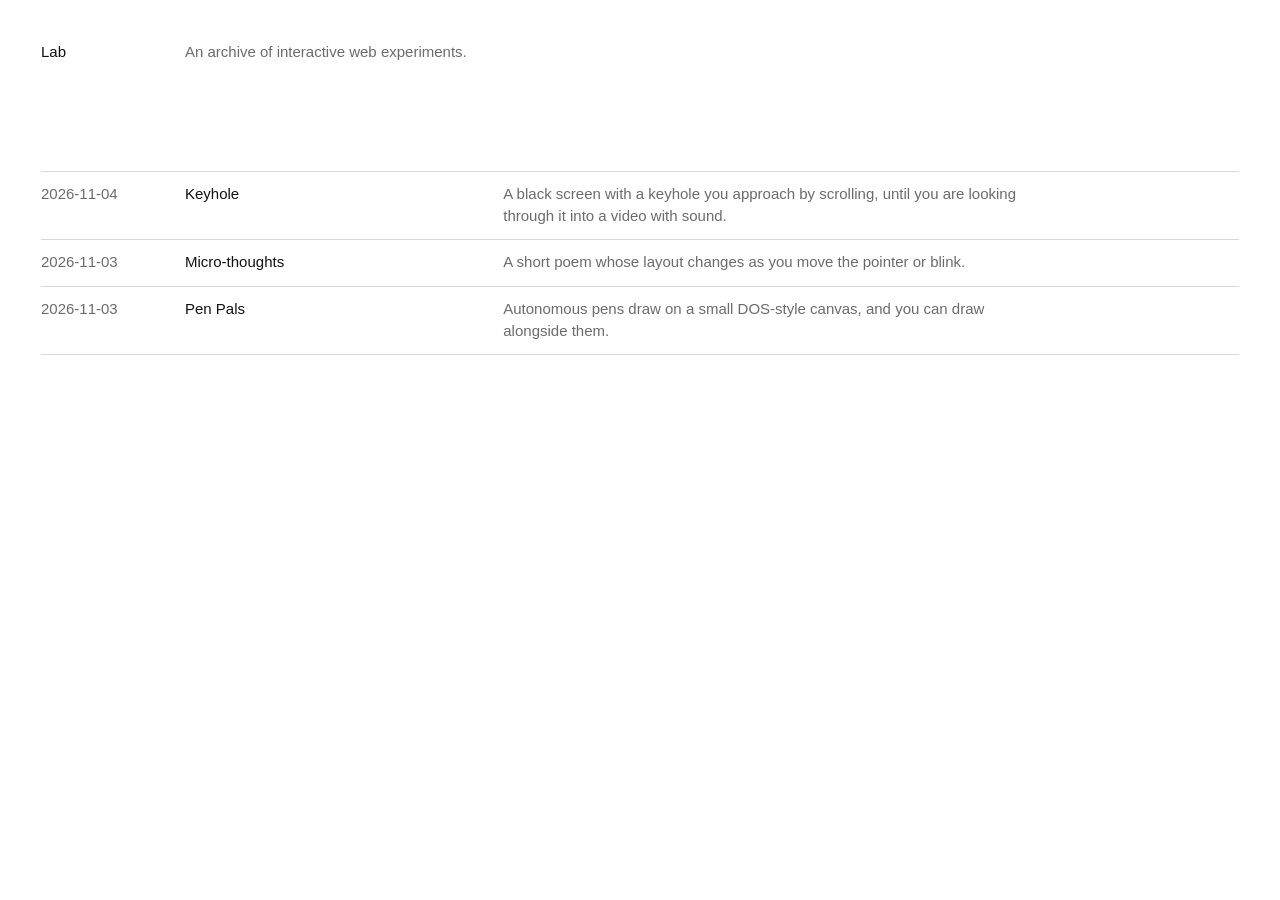
==== index.html @ be837572 "Organise prototypes and add an index and creation skill Move the pieces into prototypes/ and rename " ====
<!doctype html>
<html lang="en">
<head>
<meta charset="utf-8">
<meta name="viewport" content="width=device-width, initial-scale=1">
<meta name="description" content="An archive of interactive web experiments.">
<meta name="theme-color" content="#ffffff">
<link rel="icon" href="data:,">
<title>Lab</title>
<style>
  :root {
    color-scheme: light;
    --ink: #111;
    --quiet: #6b6b6b;
    --rule: #d9d9d9;
    --paper: #fff;
    --margin: clamp(16px, 3.2vw, 48px);
    --date: 7.5rem;
    --name: minmax(9rem, 2fr);
    --text: minmax(0, 5fr);
    --gap: 1.5rem;
  }
  * { box-sizing: border-box; }
  html { -webkit-text-size-adjust: 100%; }
  body {
    margin: 0;
    padding: var(--margin);
    background: var(--paper);
    color: var(--ink);
    font: 400 15px/1.45 "Helvetica Neue", Helvetica, Arial, sans-serif;
    -webkit-font-smoothing: antialiased;
  }
  header, li a {
    display: grid;
    grid-template-columns: var(--date) var(--name) var(--text);
    column-gap: var(--gap);
  }
  header { padding-bottom: clamp(3rem, 12vh, 7.5rem); }
  h1, p { margin: 0; font: inherit; }
  h1 { font-weight: 500; }
  header p { grid-column: 2 / -1; color: var(--quiet); }
  ol { margin: 0; padding: 0; list-style: none; border-bottom: 1px solid var(--rule); }
  li { border-top: 1px solid var(--rule); }
  li a { padding: 0.7rem 0 0.8rem; color: inherit; text-decoration: none; }
  time { color: var(--quiet); font-variant-numeric: tabular-nums; }
  .title { font-weight: 500; }
  .description { color: var(--quiet); max-width: 62ch; text-wrap: pretty; }
  li a:hover .title, li a:focus-visible .title { text-decoration: underline; text-underline-offset: 0.2em; text-decoration-thickness: 1px; }
  li a:focus-visible { outline: 1px solid var(--ink); outline-offset: 2px; }
  @media (max-width: 640px) {
    header, li a { grid-template-columns: minmax(0, 1fr); }
    header p { grid-column: 1; }
    time { font-size: 13px; }
  }
</style>
</head>
<body>
  <header>
    <h1>Lab</h1>
    <p>An archive of interactive web experiments.</p>
  </header>
  <main>
    <ol>
      <!-- prototypes:start (generated, do not edit) -->
      <li><a href="prototypes/keyhole/"><time datetime="2026-11-04">2026-11-04</time><span class="title">Keyhole</span><span class="description">A black screen with a keyhole you approach by scrolling, until you are looking through it into a video with sound.</span></a></li>
      <li><a href="prototypes/micro-thoughts/"><time datetime="2026-11-03">2026-11-03</time><span class="title">Micro-thoughts</span><span class="description">A short poem whose layout changes as you move the pointer or blink.</span></a></li>
      <li><a href="prototypes/pen-pals/"><time datetime="2026-11-03">2026-11-03</time><span class="title">Pen Pals</span><span class="description">Autonomous pens draw on a small DOS-style canvas, and you can draw alongside them.</span></a></li>
      <!-- prototypes:end -->
    </ol>
  </main>
</body>
</html>
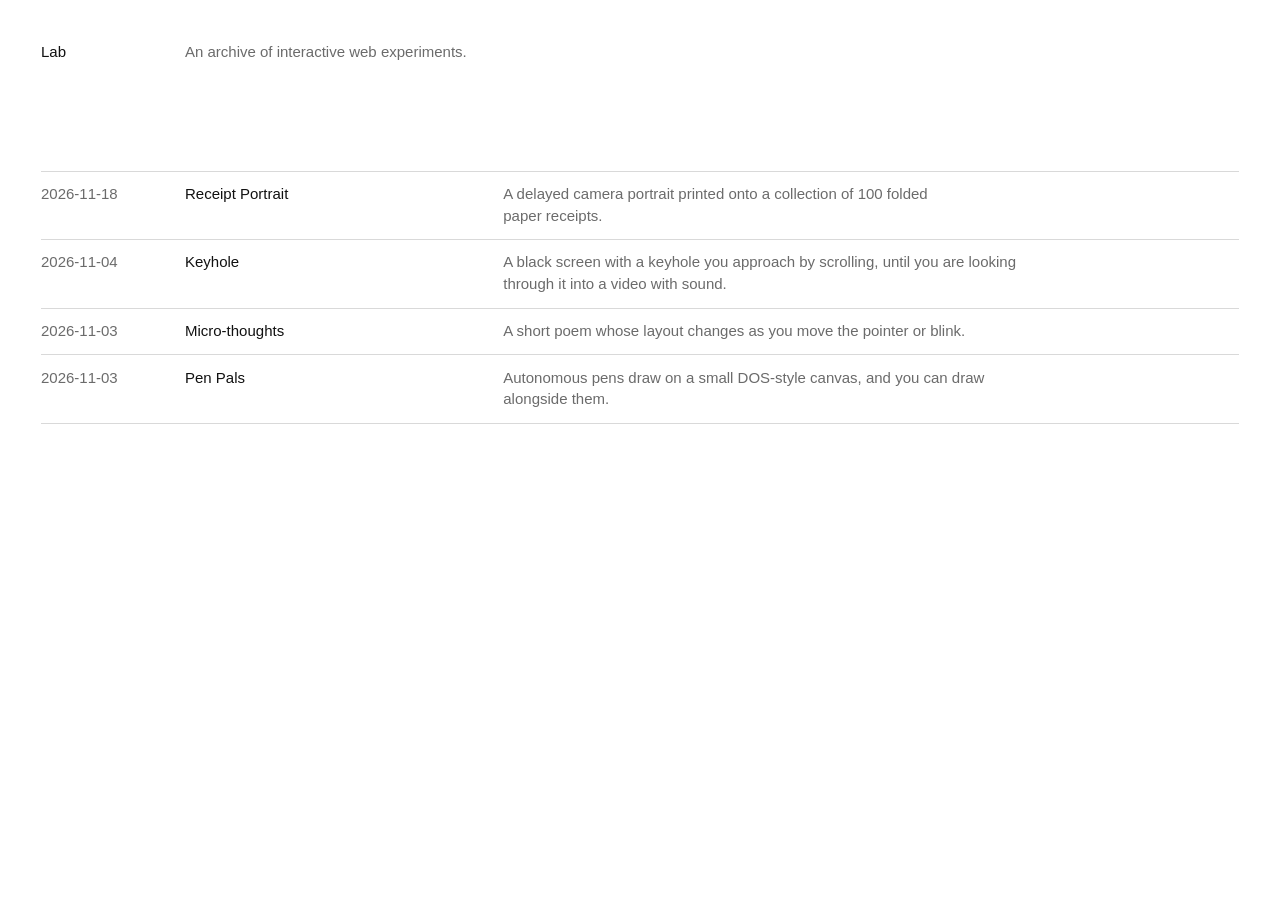
==== commit 4c711864: "Build the 100-receipt camera portrait collection Render delayed low-resolution camera ink on folded " ====
--- a/index.html
+++ b/index.html
@@ -62,9 +62,10 @@
   <main>
     <ol>
       <!-- prototypes:start (generated, do not edit) -->
-      <li><a href="prototypes/keyhole/"><time datetime="2026-11-04">2026-11-04</time><span class="title">Keyhole</span><span class="description">A black screen with a keyhole you approach by scrolling, until you are looking through it into a video with sound.</span></a></li>
-      <li><a href="prototypes/micro-thoughts/"><time datetime="2026-11-03">2026-11-03</time><span class="title">Micro-thoughts</span><span class="description">A short poem whose layout changes as you move the pointer or blink.</span></a></li>
-      <li><a href="prototypes/pen-pals/"><time datetime="2026-11-03">2026-11-03</time><span class="title">Pen Pals</span><span class="description">Autonomous pens draw on a small DOS-style canvas, and you can draw alongside them.</span></a></li>
+      <li><a href="prototypes/receipt-portrait/index.html"><time datetime="2026-11-18">2026-11-18</time><span class="title">Receipt Portrait</span><span class="description">A delayed camera portrait printed onto a collection of 100 folded paper receipts.</span></a></li>
+      <li><a href="prototypes/keyhole/index.html"><time datetime="2026-11-04">2026-11-04</time><span class="title">Keyhole</span><span class="description">A black screen with a keyhole you approach by scrolling, until you are looking through it into a video with sound.</span></a></li>
+      <li><a href="prototypes/micro-thoughts/index.html"><time datetime="2026-11-03">2026-11-03</time><span class="title">Micro-thoughts</span><span class="description">A short poem whose layout changes as you move the pointer or blink.</span></a></li>
+      <li><a href="prototypes/pen-pals/index.html"><time datetime="2026-11-03">2026-11-03</time><span class="title">Pen Pals</span><span class="description">Autonomous pens draw on a small DOS-style canvas, and you can draw alongside them.</span></a></li>
       <!-- prototypes:end -->
     </ol>
   </main>
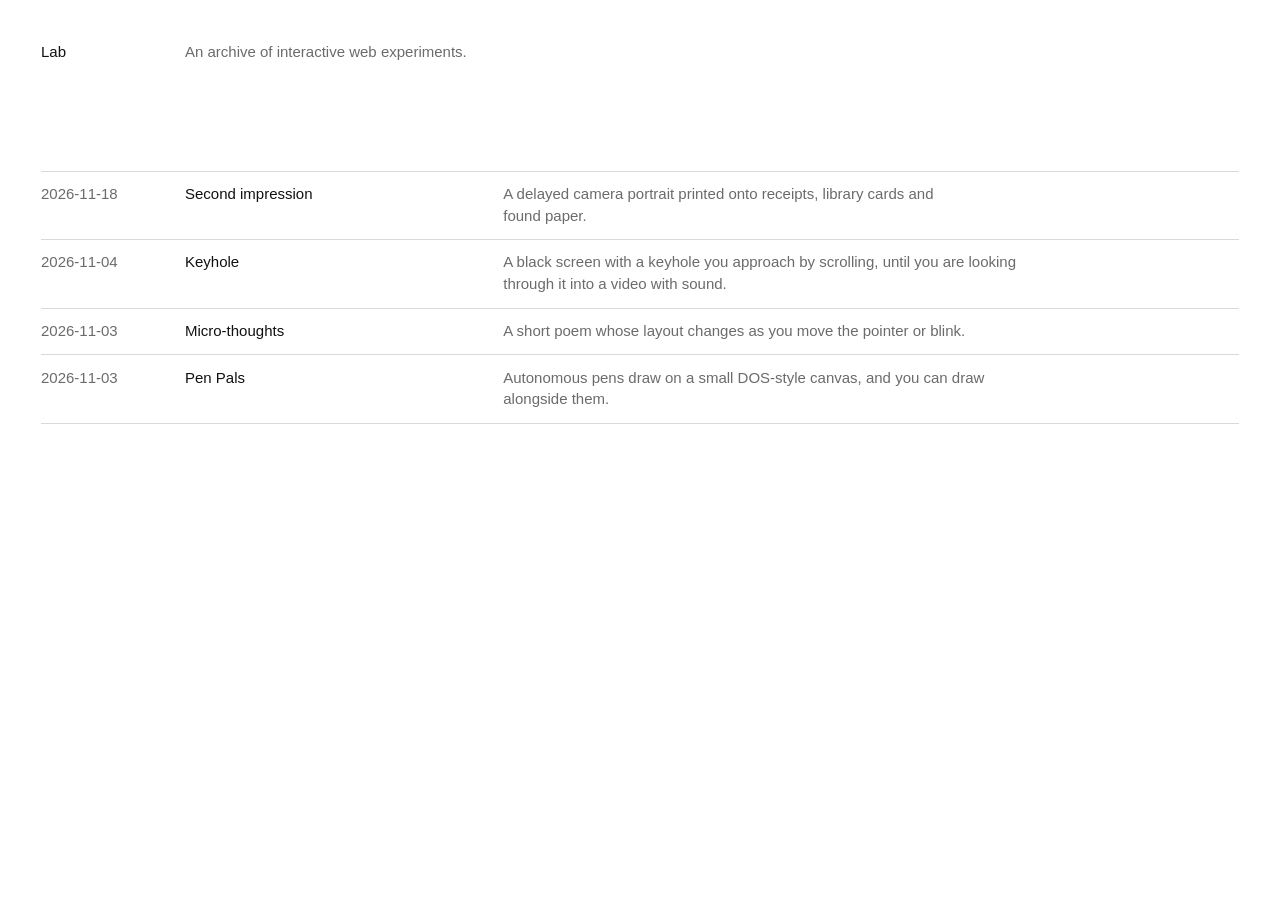
==== commit 68748f56: "Rename Second impression and add six notebook scrap material proofs" ====
--- a/index.html
+++ b/index.html
@@ -62,7 +62,7 @@
   <main>
     <ol>
       <!-- prototypes:start (generated, do not edit) -->
-      <li><a href="prototypes/receipt-portrait/index.html"><time datetime="2026-11-18">2026-11-18</time><span class="title">Receipt Portrait</span><span class="description">A delayed camera portrait printed onto a collection of 100 folded paper receipts.</span></a></li>
+      <li><a href="prototypes/receipt-portrait/index.html"><time datetime="2026-11-18">2026-11-18</time><span class="title">Second impression</span><span class="description">A delayed camera portrait printed onto receipts, library cards and found paper.</span></a></li>
       <li><a href="prototypes/keyhole/index.html"><time datetime="2026-11-04">2026-11-04</time><span class="title">Keyhole</span><span class="description">A black screen with a keyhole you approach by scrolling, until you are looking through it into a video with sound.</span></a></li>
       <li><a href="prototypes/micro-thoughts/index.html"><time datetime="2026-11-03">2026-11-03</time><span class="title">Micro-thoughts</span><span class="description">A short poem whose layout changes as you move the pointer or blink.</span></a></li>
       <li><a href="prototypes/pen-pals/index.html"><time datetime="2026-11-03">2026-11-03</time><span class="title">Pen Pals</span><span class="description">Autonomous pens draw on a small DOS-style canvas, and you can draw alongside them.</span></a></li>
